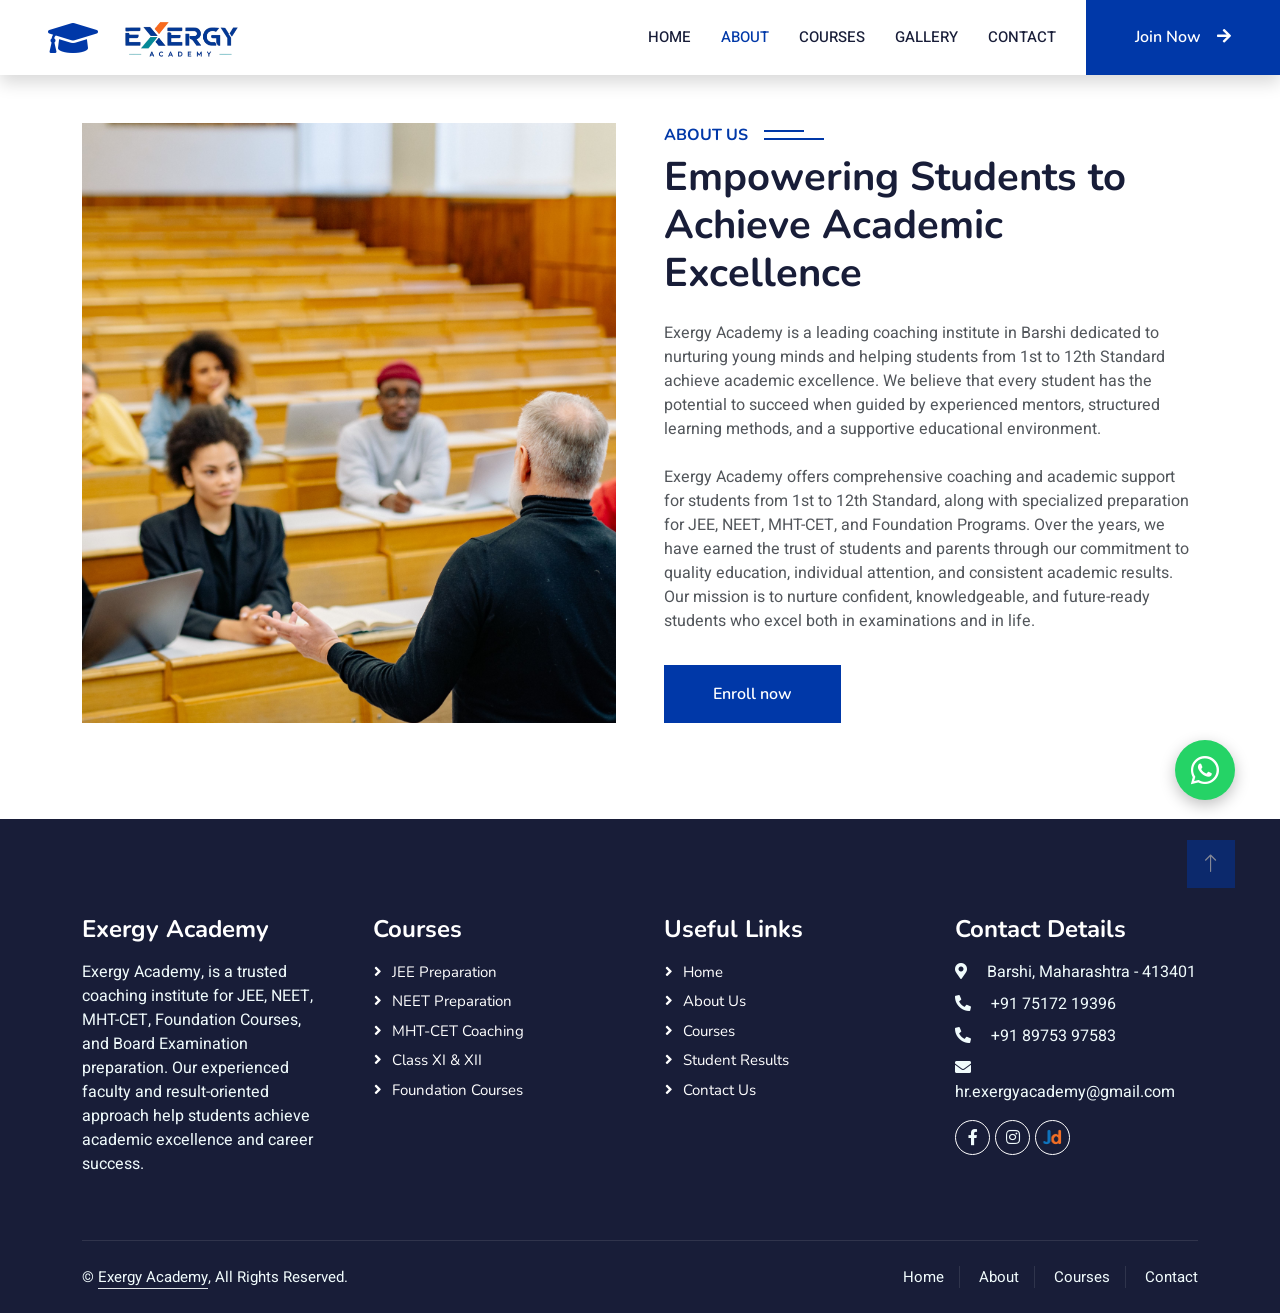
==== about.html @ f53d2403 "added code" ====
<!DOCTYPE html>
<html lang="en">

<head>
    <meta charset="utf-8">
    <meta content="width=device-width, initial-scale=1.0" name="viewport">

    <!-- SEO Title -->
    <title>Exergy Academy Barshi | Best Coaching Classes for JEE, NEET, MHT-CET & 11th-12th Science</title>

    <!-- SEO Meta -->
    <meta name="description"
        content="Exergy Academy is one of the leading coaching institutes in Barshi offering expert coaching for JEE, NEET, MHT-CET, Foundation (8th, 9th, 10th), and 11th & 12th Science with experienced faculty and excellent results.">

    <meta name="keywords"
        content="Exergy Academy, Exergy Academy Barshi, coaching classes in Barshi, best coaching classes in Barshi, JEE coaching Barshi, NEET coaching Barshi, MHT CET coaching Barshi, IIT JEE classes Barshi, Foundation classes Barshi, 8th coaching classes Barshi, 9th coaching classes Barshi, 10th coaching classes Barshi, 11th Science coaching Barshi, 12th Science coaching Barshi, Physics classes Barshi, Chemistry classes Barshi, Biology classes Barshi, Mathematics coaching Barshi, competitive exam coaching Barshi, entrance exam coaching Barshi, science academy Barshi, top coaching institute Barshi">

    <meta name="robots" content="index, follow">
    <meta name="author" content="Exergy Academy">

    <!-- Local SEO -->
    <meta name="geo.region" content="IN-MH">
    <meta name="geo.placename" content="Barshi, Solapur, Maharashtra">
    <meta name="geo.position" content="18.2343;75.6927">
    <meta name="ICBM" content="18.2343,75.6927">

    <!-- Open Graph -->
    <meta property="og:title"
        content="Exergy Academy Barshi | Best Coaching Institute for JEE, NEET & MHT-CET">

    <meta property="og:description"
        content="Join Exergy Academy Barshi for JEE, NEET, MHT-CET, Foundation and 11th-12th Science coaching with experienced faculty and excellent results.">

    <meta property="og:type" content="website">

    <meta property="og:url" content="https://www.exergyacademy.in/">

    <meta property="og:site_name" content="Exergy Academy">

    <!-- Twitter -->
    <meta name="twitter:card" content="summary_large_image">

    <meta name="twitter:title"
        content="Exergy Academy Barshi | Best Coaching Institute">

    <meta name="twitter:description"
        content="Expert coaching for JEE, NEET, MHT-CET, Foundation, and 11th-12th Science in Barshi.">

    <!-- Favicon -->
    <link rel="icon" href="img/favico.ico">
    <link rel="apple-touch-icon" href="img/favico.png">

    <!-- Google Fonts -->
    <link rel="preconnect" href="https://fonts.googleapis.com">
    <link rel="preconnect" href="https://fonts.gstatic.com" crossorigin>

    <link href="https://fonts.googleapis.com/css2?family=Heebo:wght@400;500;600&family=Nunito:wght@600;700;800&display=swap"
        rel="stylesheet">

    <!-- Font Awesome -->
    <link href="https://cdnjs.cloudflare.com/ajax/libs/font-awesome/5.10.0/css/all.min.css"
        rel="stylesheet">

    <!-- Bootstrap Icons -->
    <link href="https://cdn.jsdelivr.net/npm/bootstrap-icons@1.4.1/font/bootstrap-icons.css"
        rel="stylesheet">

    <!-- Libraries -->
    <link href="lib/animate/animate.min.css" rel="stylesheet">
    <link href="lib/owlcarousel/assets/owl.carousel.min.css" rel="stylesheet">

    <!-- Bootstrap -->
    <link href="css/bootstrap.min.css" rel="stylesheet">

    <!-- Main CSS -->
    <link href="css/style.css" rel="stylesheet">

    <!-- Local Business Schema -->
    <script type="application/ld+json">
{
  "@context":"https://schema.org",
  "@type":"EducationalOrganization",
  "name":"Exergy Academy",
  "url":"https://www.exergyacademy.in",
  "description":"Leading coaching institute in Barshi for JEE, NEET, MHT-CET, Foundation and 11th & 12th Science.",
  "telephone":[
    "+918975397583",
    "+917517219396"
  ],
  "email":"hr.exergyacademy@gmail.com",
  "address":{
    "@type":"PostalAddress",
    "streetAddress":"725, Near Shivshakti Bank",
    "addressLocality":"Barshi",
    "addressRegion":"Maharashtra",
    "postalCode":"413401",
    "addressCountry":"IN"
  },
  "areaServed":[
    "Barshi",
    "Solapur",
    "Maharashtra"
  ]
}
</script>

</head>

<body>
    <!-- Spinner Start -->
    <div id="spinner" class="show bg-white position-fixed translate-middle w-100 vh-100 top-50 start-50 d-flex align-items-center justify-content-center">
        <div class="spinner-border text-primary" style="width: 3rem; height: 3rem;" role="status">
            <span class="sr-only">Loading...</span>
        </div>
    </div>
    <!-- Spinner End -->


    <!-- Navbar Start -->
    <nav class="navbar navbar-expand-lg bg-white navbar-light shadow sticky-top p-0">
      <a href="index.html" class="navbar-brand d-flex align-items-center px-4 px-lg-5">
    <i class="fa fa-2x fa-graduation-cap text-primary"></i>
     <img
    src="img/exergylogo.png"
    alt="Exergy Academy"
    style="height: auto; width: auto; max-height: 95px;"
>
</a>
        <button type="button" class="navbar-toggler me-4" data-bs-toggle="collapse" data-bs-target="#navbarCollapse">
            <span class="navbar-toggler-icon"></span>
        </button>
        <div class="collapse navbar-collapse" id="navbarCollapse">
            <div class="navbar-nav ms-auto p-4 p-lg-0">
                <a href="index.html" class="nav-item nav-link">Home</a>
                <a href="about.html" class="nav-item nav-link active">About</a>
                <a href="courses.html" class="nav-item nav-link">Courses</a>
               <a href= "gallery.html" class="nav-item nav-link">Gallery</a>
                <!-- <div class="nav-item dropdown">
                    <a href="#" class="nav-link dropdown-toggle" data-bs-toggle="dropdown">Pages</a>
                    <div class="dropdown-menu fade-down m-0">
                        <a href="team.html" class="dropdown-item">Our Team</a>
                        <a href="testimonial.html" class="dropdown-item">Testimonial</a>
                        <a href="404.html" class="dropdown-item">404 Page</a>
                    </div>
                </div> -->
                <a href="contact.html" class="nav-item nav-link">Contact</a>
            </div>
            <a href="" class="btn btn-primary py-4 px-lg-5 d-none d-lg-block">Join Now<i class="fa fa-arrow-right ms-3"></i></a>
        </div>
    </nav>
    <!-- Navbar End -->


<!-- About Start -->
<div class="container-xxl py-5">
    <div class="container">
        <div class="row g-5">

            <div class="col-lg-6 d-none d-lg-block wow fadeInUp" data-wow-delay="0.1s" style="min-height: 400px;">
                <div class="position-relative h-100">
                    <!-- <img class="img-fluid position-absolute w-100 h-100"
                        src="img/aboutus.jpg"
                        alt="Exergy Academy"
                        style="object-fit: cover;"> -->
                        <img class="img-fluid position-absolute w-100 h-100 d-none d-lg-block"
     src="img/aboutus.jpg"
     alt="Exergy Academy"
     style="object-fit: cover;">
                </div>
            </div>

            <div class="col-lg-6 wow fadeInUp" data-wow-delay="0.3s">

                <h6 class="section-title bg-white text-start text-primary pe-3">
                    About Us
                </h6>

                <h1 class="mb-4">
                    Empowering Students to Achieve Academic Excellence
                </h1>

                <p class="mb-4">
                    Exergy Academy is a leading coaching institute in Barshi dedicated to
                    nurturing young minds and helping students from 1st to 12th Standard
                    achieve academic excellence. We believe that every student has the
                    potential to succeed when guided by experienced mentors, structured
                    learning methods, and a supportive educational environment.
                </p>

                <p class="mb-4">
                    Exergy Academy offers comprehensive coaching and academic support for
                    students from 1st to 12th Standard, along with specialized preparation
                    for JEE, NEET, MHT-CET, and Foundation Programs. Over the years, we have
                    earned the trust of students and parents through our commitment to
                    quality education, individual attention, and consistent academic results.
                    Our mission is to nurture confident, knowledgeable, and future-ready
                    students who excel both in examinations and in life.
                </p>
<a class="btn btn-primary py-3 px-5 mt-2" href="contact.html">
   Enroll now
</a>

            </div>

        </div>
    </div>
</div>
<!-- About End -->


    <!-- Team Start -->
    <!-- <div class="container-xxl py-5">
        <div class="container">
            <div class="text-center wow fadeInUp" data-wow-delay="0.1s">
                <h6 class="section-title bg-white text-center text-primary px-3">Instructors</h6>
                <h1 class="mb-5">Expert Instructors</h1>
            </div>
            <div class="row g-4">
                <div class="col-lg-3 col-md-6 wow fadeInUp" data-wow-delay="0.1s">
                    <div class="team-item bg-light">
                        <div class="overflow-hidden">
                            <img class="img-fluid" src="img/team-1.jpg" alt="">
                        </div>
                        <div class="position-relative d-flex justify-content-center" style="margin-top: -23px;">
                            <div class="bg-light d-flex justify-content-center pt-2 px-1">
                                <a class="btn btn-sm-square btn-primary mx-1" href=""><i class="fab fa-facebook-f"></i></a>
                                <a class="btn btn-sm-square btn-primary mx-1" href=""><i class="fab fa-twitter"></i></a>
                                <a class="btn btn-sm-square btn-primary mx-1" href=""><i class="fab fa-instagram"></i></a>
                            </div>
                        </div>
                        <div class="text-center p-4">
                            <h5 class="mb-0">Instructor Name</h5>
                            <small>Designation</small>
                        </div>
                    </div>
                </div>
                <div class="col-lg-3 col-md-6 wow fadeInUp" data-wow-delay="0.3s">
                    <div class="team-item bg-light">
                        <div class="overflow-hidden">
                            <img class="img-fluid" src="img/team-2.jpg" alt="">
                        </div>
                        <div class="position-relative d-flex justify-content-center" style="margin-top: -23px;">
                            <div class="bg-light d-flex justify-content-center pt-2 px-1">
                                <a class="btn btn-sm-square btn-primary mx-1" href=""><i class="fab fa-facebook-f"></i></a>
                                <a class="btn btn-sm-square btn-primary mx-1" href=""><i class="fab fa-twitter"></i></a>
                                <a class="btn btn-sm-square btn-primary mx-1" href=""><i class="fab fa-instagram"></i></a>
                            </div>
                        </div>
                        <div class="text-center p-4">
                            <h5 class="mb-0">Instructor Name</h5>
                            <small>Designation</small>
                        </div>
                    </div>
                </div>
                <div class="col-lg-3 col-md-6 wow fadeInUp" data-wow-delay="0.5s">
                    <div class="team-item bg-light">
                        <div class="overflow-hidden">
                            <img class="img-fluid" src="img/team-3.jpg" alt="">
                        </div>
                        <div class="position-relative d-flex justify-content-center" style="margin-top: -23px;">
                            <div class="bg-light d-flex justify-content-center pt-2 px-1">
                                <a class="btn btn-sm-square btn-primary mx-1" href=""><i class="fab fa-facebook-f"></i></a>
                                <a class="btn btn-sm-square btn-primary mx-1" href=""><i class="fab fa-twitter"></i></a>
                                <a class="btn btn-sm-square btn-primary mx-1" href=""><i class="fab fa-instagram"></i></a>
                            </div>
                        </div>
                        <div class="text-center p-4">
                            <h5 class="mb-0">Instructor Name</h5>
                            <small>Designation</small>
                        </div>
                    </div>
                </div>
                <div class="col-lg-3 col-md-6 wow fadeInUp" data-wow-delay="0.7s">
                    <div class="team-item bg-light">
                        <div class="overflow-hidden">
                            <img class="img-fluid" src="img/team-4.jpg" alt="">
                        </div>
                        <div class="position-relative d-flex justify-content-center" style="margin-top: -23px;">
                            <div class="bg-light d-flex justify-content-center pt-2 px-1">
                                <a class="btn btn-sm-square btn-primary mx-1" href=""><i class="fab fa-facebook-f"></i></a>
                                <a class="btn btn-sm-square btn-primary mx-1" href=""><i class="fab fa-twitter"></i></a>
                                <a class="btn btn-sm-square btn-primary mx-1" href=""><i class="fab fa-instagram"></i></a>
                            </div>
                        </div>
                        <div class="text-center p-4">
                            <h5 class="mb-0">Instructor Name</h5>
                            <small>Designation</small>
                        </div>
                    </div>
                </div>
            </div>
        </div>
    </div> -->
    <!-- Team End -->
        

<!-- Footer Start -->
<div class="container-fluid bg-dark text-light footer pt-5 mt-5 wow fadeIn" data-wow-delay="0.1s">
    <div class="container py-5">
        <div class="row g-5">

            <!-- About Exergy Academy -->
            <div class="col-lg-3 col-md-6">
                <h4 class="text-white mb-3">Exergy Academy</h4>

                <p>
                    Exergy Academy, is a trusted coaching institute
                    for JEE, NEET, MHT-CET, Foundation Courses, and Board Examination
                    preparation. Our experienced faculty and result-oriented approach
                    help students achieve academic excellence and career success.
                </p>
            </div>

            <!-- Courses -->
            <div class="col-lg-3 col-md-6">
                <h4 class="text-white mb-3">Courses</h4>

                <a class="btn btn-link" href="">JEE Preparation</a>
                <a class="btn btn-link" href="">NEET Preparation</a>
                <a class="btn btn-link" href="">MHT-CET Coaching</a>
                <a class="btn btn-link" href="">Class XI & XII</a>
                <a class="btn btn-link" href="">Foundation Courses</a>
            </div>

            <!-- Useful Links -->
            <div class="col-lg-3 col-md-6">
                <h4 class="text-white mb-3">Useful Links</h4>

                <a class="btn btn-link" href="">Home</a>
                <a class="btn btn-link" href="">About Us</a>
                <a class="btn btn-link" href="">Courses</a>
                <a class="btn btn-link" href="">Student Results</a>
                <a class="btn btn-link" href="">Contact Us</a>
            </div>

            <!-- Contact Details -->
            <div class="col-lg-3 col-md-6">
                <h4 class="text-white mb-3">Contact Details</h4>

                <p class="mb-2">
                    <i class="fa fa-map-marker-alt me-3"></i>
                    Barshi, Maharashtra - 413401
                </p>

                <p class="mb-2">
                    <i class="fa fa-phone-alt me-3"></i>
                    +91 75172 19396
                </p>
<p class="mb-2">
    <i class="fa fa-phone-alt me-3"></i>
    +91 89753 97583
</p>
                <p class="mb-2">
                    <i class="fa fa-envelope me-3"></i>
                  hr.exergyacademy@gmail.com
                </p>

           <div class="d-flex pt-2">

    <!-- Facebook -->
    <a class="btn btn-outline-light btn-social"
       href="https://www.facebook.com/p/Exergy-Academy-Barshi-61585380789980/"
       target="_blank">
        <i class="fab fa-facebook-f"></i>
    </a>

    <!-- Instagram -->
    <a class="btn btn-outline-light btn-social"
       href="https://www.instagram.com/exergy__academy/"
       target="_blank">
        <i class="fab fa-instagram"></i>
    </a>

    

   <!-- Justdial -->
<a class="btn btn-outline-light btn-social"
   href="https://www.justdial.com/Barshi/Exergy-Academy-Behind-Shiv-Shakti-Bank-Market-Yard-Barshi/9999PX217-X217-260427223105-Q3V7_BZDET"
   target="_blank"
   title="Justdial">

    <img src="img/justdial.png"
         alt="Justdial"
         style="width:30px; height:40px; object-fit:contain;">
</a>

</div>
            </div>

        </div>
    </div>

    <div class="container">
        <div class="copyright">
            <div class="row">

                <div class="col-md-6 text-center text-md-start mb-3 mb-md-0">
                    &copy; <a class="border-bottom" href="#">Exergy Academy</a>,
                    All Rights Reserved.
                </div>

                <div class="col-md-6 text-center text-md-end">
                    <div class="footer-menu">
                        <a href="">Home</a>
                        <a href="">About</a>
                        <a href="">Courses</a>
                        <a href="">Contact</a>
                    </div>
                </div>

            </div>
        </div>
    </div>
</div>
<!-- Footer End -->
<div class="floating_btn">
    <a href="https://wa.me/917517219396?text=Hello%20Exergy%20Academy!%20I%20would%20like%20to%20know%20more%20about%20your%20JEE,%20NEET,%20MHT-CET%20and%2011th-12th%20Science%20courses." target="_blank">
        <div class="contact_icon">
        <i class="fab fa-whatsapp"></i>
        </div>
    </a>
</div>

    <!-- Back to Top -->
    <a href="#top" class="btn btn-lg  btn-lg-square back-to-top"><i class="bi bi-arrow-up"></i></a>


    <!-- JavaScript Libraries -->
    <script src="https://code.jquery.com/jquery-3.4.1.min.js"></script>
    <script src="https://cdn.jsdelivr.net/npm/bootstrap@5.0.0/dist/js/bootstrap.bundle.min.js"></script>
    <script src="lib/wow/wow.min.js"></script>
    <script src="lib/easing/easing.min.js"></script>
    <script src="lib/waypoints/waypoints.min.js"></script>
    <script src="lib/owlcarousel/owl.carousel.min.js"></script>

    <!-- Template Javascript -->
    <script src="js/main.js"></script>
</body>

</html>
---- css/style.css ----
/********** Template CSS **********/
/********** Template CSS **********/
/********** Template CSS **********/
:root {
    --primary: #0038A8;
    --secondary: #0038A8;
    --light: #F0FBFC;
    --dark: #181d38;
}



.fw-medium {
    font-weight: 600 !important;
}

.fw-semi-bold {
    font-weight: 700 !important;
}

.back-to-top {
   
    color:white;
    /* #0038A8 #033994 */
     background:  #0038A8;
    position: fixed;
    display: none;
    right: 45px;
    bottom: 12px;
    z-index: 99;
}

@media (max-width:768px){
    .back-to-top{
        right: 5px !important;
        bottom: 12px !important;
        margin: 0 !important;
        transform: none !important;
    }
}
/*** Spinner ***/
#spinner {
    opacity: 0;
    visibility: hidden;
    transition: opacity .5s ease-out, visibility 0s linear .5s;
    z-index: 99999;
}

#spinner.show {
    transition: opacity .5s ease-out, visibility 0s linear 0s;
    visibility: visible;
    opacity: 1;
}


/*** Button ***/
.btn {
    font-family: 'Nunito', sans-serif;
    font-weight: 600;
    transition: .5s;
}

.btn.btn-primary,
.btn.btn-secondary {
    color: #FFFFFF;
}

.btn-square {
    width: 38px;
    height: 38px;
}

.btn-sm-square {
    width: 32px;
    height: 32px;
}

.btn-lg-square {
    width: 48px;
    height: 48px;
}

.btn-square,
.btn-sm-square,
.btn-lg-square {
    padding: 0;
    display: flex;
    align-items: center;
    justify-content: center;
    font-weight: normal;
    border-radius: 0px;
}


/*** Navbar ***/
.navbar .dropdown-toggle::after {
    border: none;
    content: "\f107";
    font-family: "Font Awesome 5 Free";
    font-weight: 900;
    vertical-align: middle;
    margin-left: 8px;
}

.navbar-light .navbar-nav .nav-link {
    margin-right: 30px;
    padding: 25px 0;
    color: #FFFFFF;
    font-size: 15px;
    text-transform: uppercase;
    outline: none;
}

.navbar-light .navbar-nav .nav-link:hover,
.navbar-light .navbar-nav .nav-link.active {
    color: var(--primary);
}

@media (max-width: 991.98px) {
    .navbar-light .navbar-nav .nav-link  {
        margin-right: 0;
        padding: 10px 0;
    }

    .navbar-light .navbar-nav {
        border-top: 1px solid #EEEEEE;
    }
}

.navbar-light .navbar-brand,
.navbar-light a.btn {
    height: 75px;
}

.navbar-light .navbar-nav .nav-link {
    color: var(--dark);
    font-weight: 500;
}

.navbar-light.sticky-top {
    top: -100px;
    transition: .5s;
}

@media (min-width: 992px) {
    .navbar .nav-item .dropdown-menu {
        display: block;
        margin-top: 0;
        opacity: 0;
        visibility: hidden;
        transition: .5s;
    }

    .navbar .dropdown-menu.fade-down {
        top: 100%;
        transform: rotateX(-75deg);
        transform-origin: 0% 0%;
    }

    .navbar .nav-item:hover .dropdown-menu {
        top: 100%;
        transform: rotateX(0deg);
        visibility: visible;
        transition: .5s;
        opacity: 1;
    }
}
/* Hide Owl Carousel navigation arrows */
.header-carousel .owl-nav{
    display: none !important;
}

/*** Header carousel ***/
@media (max-width: 768px) {
    .header-carousel .owl-carousel-item {
        position: relative;
        min-height: 500px;
    }
    
    .header-carousel .owl-carousel-item img {
        position: absolute;
        width: 100%;
        height: 100%;
        object-fit: cover;
    }
}

.header-carousel .owl-nav {
    position: absolute;
    top: 50%;
    right: 8%;
    transform: translateY(-50%);
    display: flex;
    flex-direction: column;
}

.header-carousel .owl-nav .owl-prev,
.header-carousel .owl-nav .owl-next {
    margin: 7px 0;
    width: 45px;
    height: 45px;
    display: flex;
    align-items: center;
    justify-content: center;
    color: #FFFFFF;
    background: transparent;
    border: 1px solid #FFFFFF;
    font-size: 22px;
    transition: .5s;
}

.header-carousel .owl-nav .owl-prev:hover,
.header-carousel .owl-nav .owl-next:hover {
    background: var(--primary);
    border-color: var(--primary);
}

.page-header {
    background: linear-gradient(rgba(24, 29, 56, .7), rgba(24, 29, 56, .7)), url(../img/carousel-1.jpg);
    background-position: center center;
    background-repeat: no-repeat;
    background-size: cover;
}

.page-header-inner {
    background: rgba(15, 23, 43, .7);
}

.breadcrumb-item + .breadcrumb-item::before {
    color: var(--light);
}


/*** Section Title ***/
.section-title {
    position: relative;
    display: inline-block;
    text-transform: uppercase;
}

.section-title::before {
    position: absolute;
    content: "";
    width: calc(100% + 80px);
    height: 2px;
    top: 4px;
    left: -40px;
    background: var(--primary);
    z-index: -1;
}

.section-title::after {
    position: absolute;
    content: "";
    width: calc(100% + 120px);
    height: 2px;
    bottom: 5px;
    left: -60px;
    background: var(--primary);
    z-index: -1;
}

.section-title.text-start::before {
    width: calc(100% + 40px);
    left: 0;
}

.section-title.text-start::after {
    width: calc(100% + 60px);
    left: 0;
}


/*** Service ***/
.service-item {
    background: var(--light);
    transition: .5s;
}

.service-item:hover {
    margin-top: -10px;
    background: var(--primary);
}

.service-item * {
    transition: .5s;
}

.service-item:hover * {
    color: var(--light) !important;
}


/*** Categories & Courses ***/
.category img,
.course-item img {
    transition: .5s;
}

.category a:hover img,
.course-item:hover img {
    transform: scale(1.1);
}


/*** Team ***/
.team-item img {
    transition: .5s;
}

.team-item:hover img {
    transform: scale(1.1);
}


/*** Testimonial ***/
.testimonial-carousel::before {
    position: absolute;
    content: "";
    top: 0;
    left: 0;
    height: 100%;
    width: 0;
    background: linear-gradient(to right, rgba(255, 255, 255, 1) 0%, rgba(255, 255, 255, 0) 100%);
    z-index: 1;
}

.testimonial-carousel::after {
    position: absolute;
    content: "";
    top: 0;
    right: 0;
    height: 100%;
    width: 0;
    background: linear-gradient(to left, rgba(255, 255, 255, 1) 0%, rgba(255, 255, 255, 0) 100%);
    z-index: 1;
}

@media (min-width: 768px) {
    .testimonial-carousel::before,
    .testimonial-carousel::after {
        width: 200px;
    }
}

@media (min-width: 992px) {
    .testimonial-carousel::before,
    .testimonial-carousel::after {
        width: 300px;
    }
}

.testimonial-carousel .owl-item .testimonial-text,
.testimonial-carousel .owl-item.center .testimonial-text * {
    transition: .5s;
}

.testimonial-carousel .owl-item.center .testimonial-text {
    background: var(--primary) !important;
}

.testimonial-carousel .owl-item.center .testimonial-text * {
    color: #FFFFFF !important;
}

.testimonial-carousel .owl-dots {
    margin-top: 24px;
    display: flex;
    align-items: flex-end;
    justify-content: center;
}

.testimonial-carousel .owl-dot {
    position: relative;
    display: inline-block;
    margin: 0 5px;
    width: 15px;
    height: 15px;
    border: 1px solid #CCCCCC;
    transition: .5s;
}

.testimonial-carousel .owl-dot.active {
    background: var(--primary);
    border-color: var(--primary);
}

/* gallery  */
/* Gallery Cards */

.gallery-card{
    margin:12px;
    overflow:hidden;
    border-radius:18px;
    background:#fff;
    box-shadow:0 12px 35px rgba(0,0,0,.15);
    transition:all .4s ease;
}

.gallery-card img{
    width:100%;
    height:320px;
    object-fit:cover;
    transition:transform .5s ease;
    display:block;
}

.gallery-card:hover{
    transform:translateY(-8px);
    box-shadow:0 20px 45px rgba(0,0,0,.25);
}

.gallery-card:hover img{
    transform:scale(1.08);
}

/* Highlight center image */

.testimonial-carousel .owl-item.center .gallery-card{
    transform:scale(1.05);
    box-shadow:0 25px 55px rgba(0,0,0,.30);
}

.testimonial-carousel .owl-item.center .gallery-card img{
    transform:scale(1.03);
}

@media (max-width:768px){

.gallery-card img{
    height:240px;
}

}

/*  */


/*** Footer ***/


.footer .btn.btn-social {
    margin-right: 5px;
    width: 35px;
    height: 35px;
    display: flex;
    align-items: center;
    justify-content: center;
    color: var(--light);
    font-weight: normal;
    border: 1px solid #FFFFFF;
    border-radius: 35px;
    transition: .3s;
}

.footer .btn.btn-social:hover {
    color: var(--primary);
}

.footer .btn.btn-link {
    display: block;
    margin-bottom: 5px;
    padding: 0;
    text-align: left;
    color: #FFFFFF;
    font-size: 15px;
    font-weight: normal;
    text-transform: capitalize;
    transition: .3s;
}

.footer .btn.btn-link::before {
    position: relative;
    content: "\f105";
    font-family: "Font Awesome 5 Free";
    font-weight: 900;
    margin-right: 10px;
}

.footer .btn.btn-link:hover {
    letter-spacing: 1px;
    box-shadow: none;
}

.footer .copyright {
    padding: 25px 0;
    font-size: 15px;
    border-top: 1px solid rgba(256, 256, 256, .1);
}

.footer .copyright a {
    color: var(--light);
}

.footer .footer-menu a {
    margin-right: 15px;
    padding-right: 15px;
    border-right: 1px solid rgba(255, 255, 255, .1);
}

.footer .footer-menu a:last-child {
    margin-right: 0;
    padding-right: 0;
    border-right: none;
}



/* Counter Section */
.counter-section {
    background: #f5f5f5;
}

.counter-number {
    color: #0038A8;
    font-size: 2rem;
    font-weight: 700;
    line-height: 1;
    margin-bottom: 10px;
}
.counter-text {
    font-size: 24px;
    color: #6c757d;
    margin-bottom: 0;
    font-weight: 500;
}

/* @media (max-width: 768px) {
    .counter-number {
        font-size: 48px;
    }

    .counter-text {
        font-size: 18px;
    }
} */
/* Mobile Counter Responsive */
@media (max-width: 576px) {

    .counter-section {
        padding: 30px 0 !important;
    }

    .counter-number {
        font-size: 28px !important;
        font-weight: 700;
        margin-bottom: 5px;
        line-height: 1.2;
    }

    .counter-text {
        font-size: 13px;
        font-weight: 600;
        line-height: 1.3;
        margin-bottom: 0;
    }

    .counter-section .col-6 {
        margin-bottom: 20px;
    }
}


.cta-section {
   
    background: #0038A8;
}

.cta-section h2 {
    color: #fff;
    font-weight: 700;
}

.cta-section p {
    color: rgba(255,255,255,0.9);
    font-size: 1.15rem;
}

.cta-section .btn-light {
    border-radius: 50px;
    padding: 12px 30px;
    font-weight: 600;
    color: #0038A8;
}

.cta-section .btn-outline-light {
    border-radius: 50px;
    padding: 12px 30px;
    font-weight: 600;
}

/* whatsapp icon */

/* Remove underline */
.floating_btn a{
    text-decoration: none;
}

/* Floating WhatsApp */
.floating_btn{
    position: fixed;
    right: 45px;
    bottom: 100px;   /* Above Back-to-Top button */
    z-index: 9999;
}
@media (max-width:768px){
    .floating_btn{
        right: 10px !important;
        bottom: 85px !important;
    }
}

.contact_icon{
    width:60px;
    height:60px;
    background:#25D366;
    color:#fff;
    border-radius:50%;
    display:flex;
    align-items:center;
    justify-content:center;
    font-size:32px;
    box-shadow:0 5px 15px rgba(0,0,0,.25);
    animation:pulsing 1.5s infinite;
    transition:.3s;
}

.contact_icon:hover{
    transform:scale(1.08);
    color:#fff;
}

@keyframes pulsing{
    0%{
        box-shadow:0 0 0 0 rgba(37,211,102,.6);
    }
    70%{
        box-shadow:0 0 0 18px rgba(37,211,102,0);
    }
    100%{
        box-shadow:0 0 0 0 rgba(37,211,102,0);
    }
}

/* Mobile */
@media (max-width:768px){

    .floating_btn{
        right:1px;
        bottom:85px;
    }

    .contact_icon{
        width:55px;
        height:55px;
        font-size:28px;
    }

  
}
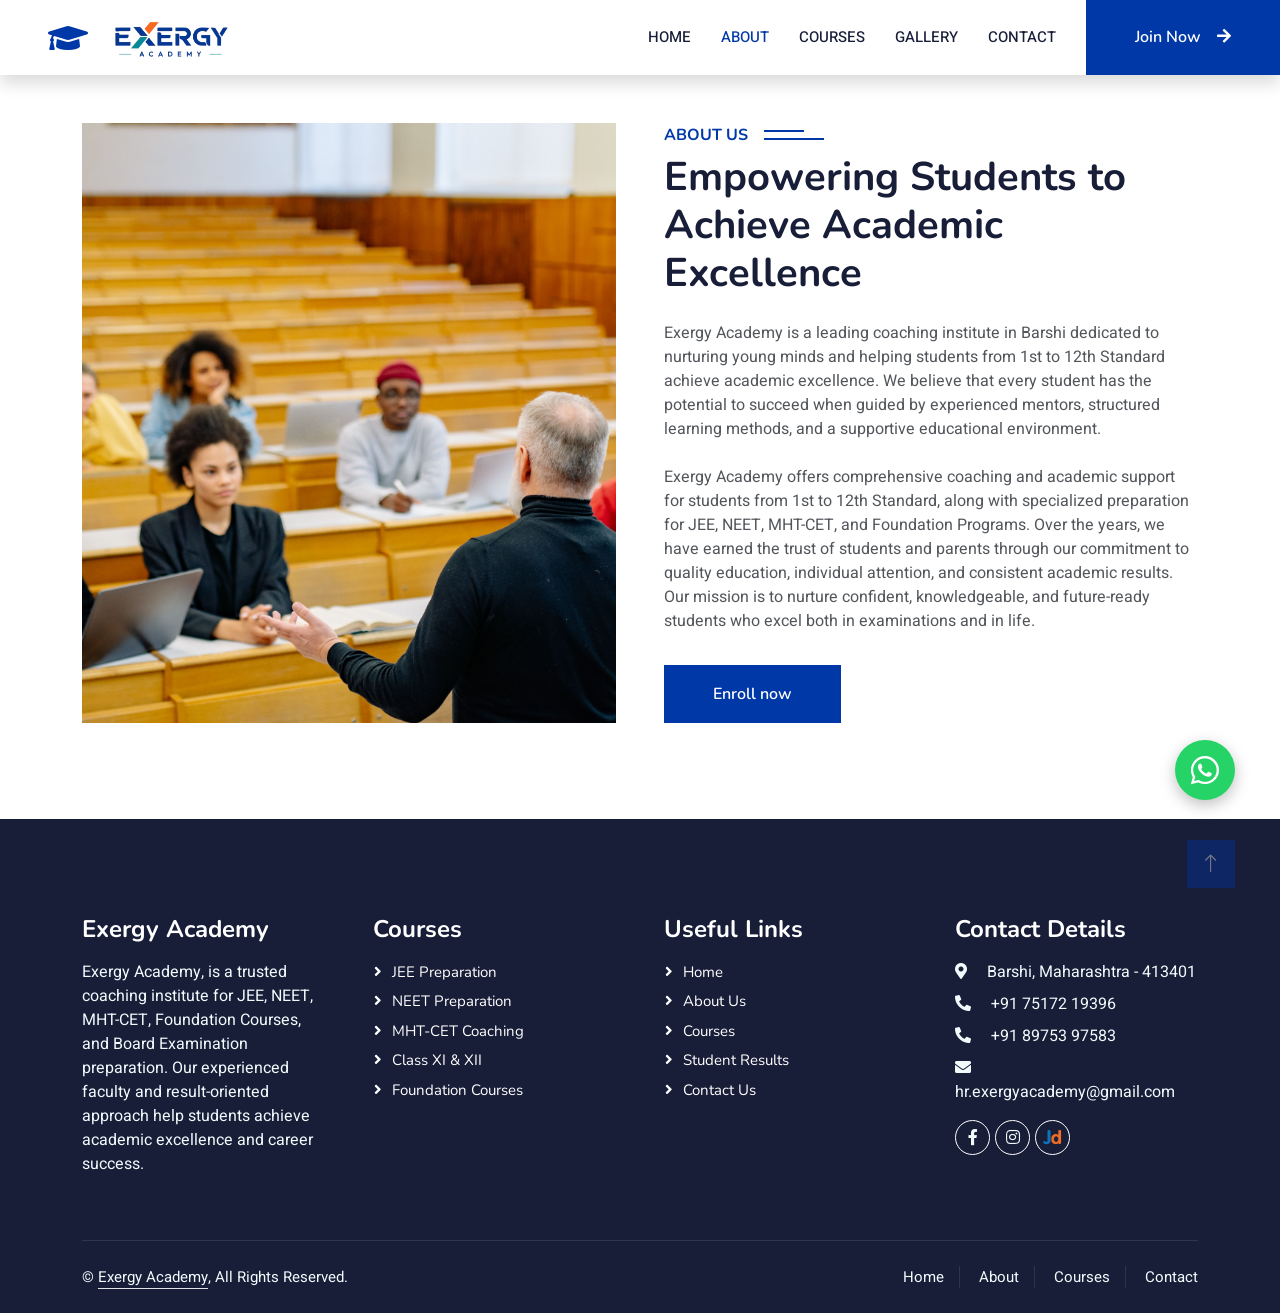
==== commit a3dc3196: "logo" ====
--- a/about.html
+++ b/about.html
@@ -118,13 +118,12 @@
 
     <!-- Navbar Start -->
     <nav class="navbar navbar-expand-lg bg-white navbar-light shadow sticky-top p-0">
-      <a href="index.html" class="navbar-brand d-flex align-items-center px-4 px-lg-5">
-    <i class="fa fa-2x fa-graduation-cap text-primary"></i>
-     <img
+        <a href="index.html" class="navbar-brand d-flex align-items-center px-4 px-lg-5">
+   <i class="fa fa-graduation-cap text-primary feature-icon"></i>
+  <img
     src="img/exergylogo.png"
     alt="Exergy Academy"
-    style="height: auto; width: auto; max-height: 95px;"
->
+    class="logo-img">
 </a>
         <button type="button" class="navbar-toggler me-4" data-bs-toggle="collapse" data-bs-target="#navbarCollapse">
             <span class="navbar-toggler-icon"></span>
--- a/css/style.css
+++ b/css/style.css
@@ -30,6 +30,30 @@
     z-index: 99;
 }
 
+/* Desktop  logo*/
+.logo-img{
+    width: auto;
+    height: auto;
+    max-height: 95px;
+}
+
+/* Mobile */
+@media (max-width:768px){
+    .logo-img{
+        max-height: 80px !important;
+    }
+}
+/* Desktop */
+.feature-icon{
+    font-size: 2rem;
+}
+
+/* Mobile */
+@media (max-width:768px){
+    .feature-icon{
+        font-size: 1.5rem !important;
+    }
+}
 @media (max-width:768px){
     .back-to-top{
         right: 5px !important;
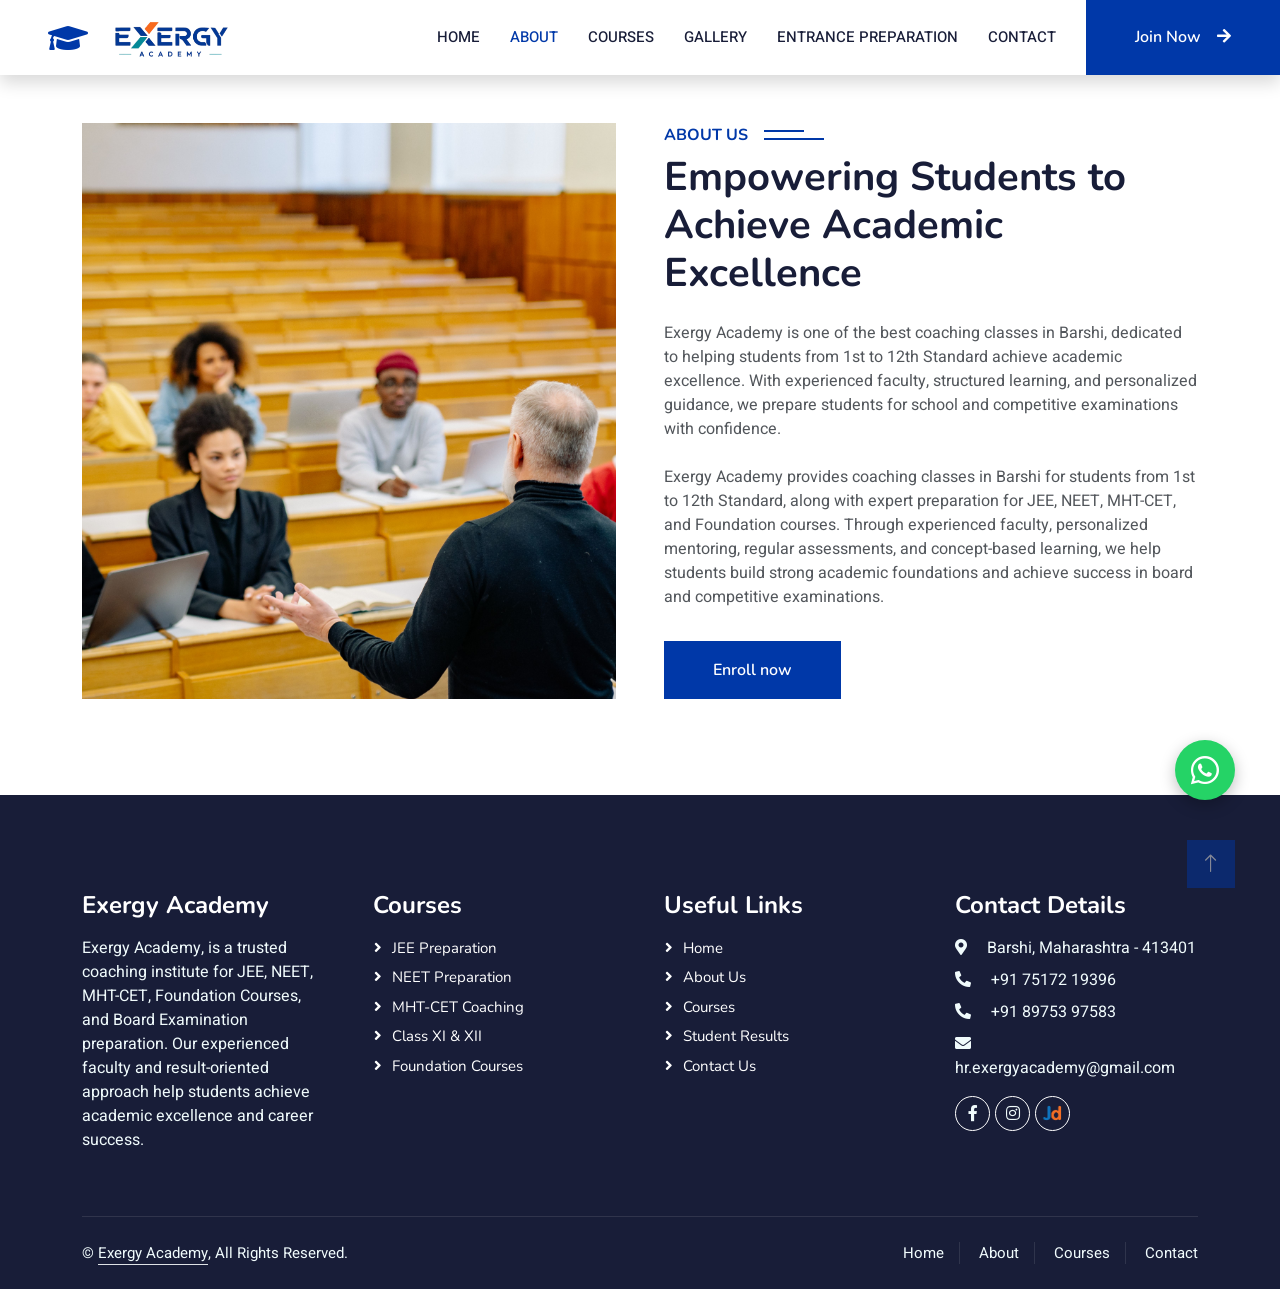
==== commit cc244b8b: "added jee neet" ====
--- a/about.html
+++ b/about.html
@@ -6,11 +6,11 @@
     <meta content="width=device-width, initial-scale=1.0" name="viewport">
 
     <!-- SEO Title -->
-    <title>Exergy Academy Barshi | Best Coaching Classes for JEE, NEET, MHT-CET & 11th-12th Science</title>
+     <title>Best JEE, NEET & MHT-CET Coaching in Barshi</title>
 
     <!-- SEO Meta -->
     <meta name="description"
-        content="Exergy Academy is one of the leading coaching institutes in Barshi offering expert coaching for JEE, NEET, MHT-CET, Foundation (8th, 9th, 10th), and 11th & 12th Science with experienced faculty and excellent results.">
+        content="Exergy Academy is one of the best coaching institutes in Barshi offering expert coaching for JEE, NEET, MHT-CET, Foundation (8th, 9th, 10th), and 11th & 12th Science with experienced faculty and excellent results.">
 
     <meta name="keywords"
         content="Exergy Academy, Exergy Academy Barshi, coaching classes in Barshi, best coaching classes in Barshi, JEE coaching Barshi, NEET coaching Barshi, MHT CET coaching Barshi, IIT JEE classes Barshi, Foundation classes Barshi, 8th coaching classes Barshi, 9th coaching classes Barshi, 10th coaching classes Barshi, 11th Science coaching Barshi, 12th Science coaching Barshi, Physics classes Barshi, Chemistry classes Barshi, Biology classes Barshi, Mathematics coaching Barshi, competitive exam coaching Barshi, entrance exam coaching Barshi, science academy Barshi, top coaching institute Barshi">
@@ -134,14 +134,7 @@
                 <a href="about.html" class="nav-item nav-link active">About</a>
                 <a href="courses.html" class="nav-item nav-link">Courses</a>
                <a href= "gallery.html" class="nav-item nav-link">Gallery</a>
-                <!-- <div class="nav-item dropdown">
-                    <a href="#" class="nav-link dropdown-toggle" data-bs-toggle="dropdown">Pages</a>
-                    <div class="dropdown-menu fade-down m-0">
-                        <a href="team.html" class="dropdown-item">Our Team</a>
-                        <a href="testimonial.html" class="dropdown-item">Testimonial</a>
-                        <a href="404.html" class="dropdown-item">404 Page</a>
-                    </div>
-                </div> -->
+               <a href= "jeeneet.html" class="nav-item nav-link">Entrance Preparation</a>
                 <a href="contact.html" class="nav-item nav-link">Contact</a>
             </div>
             <a href="" class="btn btn-primary py-4 px-lg-5 d-none d-lg-block">Join Now<i class="fa fa-arrow-right ms-3"></i></a>
@@ -178,23 +171,20 @@
                     Empowering Students to Achieve Academic Excellence
                 </h1>
 
-                <p class="mb-4">
-                    Exergy Academy is a leading coaching institute in Barshi dedicated to
-                    nurturing young minds and helping students from 1st to 12th Standard
-                    achieve academic excellence. We believe that every student has the
-                    potential to succeed when guided by experienced mentors, structured
-                    learning methods, and a supportive educational environment.
-                </p>
-
-                <p class="mb-4">
-                    Exergy Academy offers comprehensive coaching and academic support for
-                    students from 1st to 12th Standard, along with specialized preparation
-                    for JEE, NEET, MHT-CET, and Foundation Programs. Over the years, we have
-                    earned the trust of students and parents through our commitment to
-                    quality education, individual attention, and consistent academic results.
-                    Our mission is to nurture confident, knowledgeable, and future-ready
-                    students who excel both in examinations and in life.
-                </p>
+             <p class="mb-4">
+    Exergy Academy is one of the best coaching classes in Barshi, dedicated to
+    helping students from 1st to 12th Standard achieve academic excellence.
+    With experienced faculty, structured learning, and personalized guidance,
+    we prepare students for school and competitive examinations with confidence.
+</p>
+
+             <p class="mb-4">
+    Exergy Academy provides coaching classes in Barshi for students from 1st to 12th Standard,
+    along with expert preparation for JEE, NEET, MHT-CET, and Foundation courses. Through
+    experienced faculty, personalized mentoring, regular assessments, and concept-based
+    learning, we help students build strong academic foundations and achieve success in
+    board and competitive examinations.
+</p>
 <a class="btn btn-primary py-3 px-5 mt-2" href="contact.html">
    Enroll now
 </a>
@@ -207,91 +197,7 @@
 <!-- About End -->
 
 
-    <!-- Team Start -->
-    <!-- <div class="container-xxl py-5">
-        <div class="container">
-            <div class="text-center wow fadeInUp" data-wow-delay="0.1s">
-                <h6 class="section-title bg-white text-center text-primary px-3">Instructors</h6>
-                <h1 class="mb-5">Expert Instructors</h1>
-            </div>
-            <div class="row g-4">
-                <div class="col-lg-3 col-md-6 wow fadeInUp" data-wow-delay="0.1s">
-                    <div class="team-item bg-light">
-                        <div class="overflow-hidden">
-                            <img class="img-fluid" src="img/team-1.jpg" alt="">
-                        </div>
-                        <div class="position-relative d-flex justify-content-center" style="margin-top: -23px;">
-                            <div class="bg-light d-flex justify-content-center pt-2 px-1">
-                                <a class="btn btn-sm-square btn-primary mx-1" href=""><i class="fab fa-facebook-f"></i></a>
-                                <a class="btn btn-sm-square btn-primary mx-1" href=""><i class="fab fa-twitter"></i></a>
-                                <a class="btn btn-sm-square btn-primary mx-1" href=""><i class="fab fa-instagram"></i></a>
-                            </div>
-                        </div>
-                        <div class="text-center p-4">
-                            <h5 class="mb-0">Instructor Name</h5>
-                            <small>Designation</small>
-                        </div>
-                    </div>
-                </div>
-                <div class="col-lg-3 col-md-6 wow fadeInUp" data-wow-delay="0.3s">
-                    <div class="team-item bg-light">
-                        <div class="overflow-hidden">
-                            <img class="img-fluid" src="img/team-2.jpg" alt="">
-                        </div>
-                        <div class="position-relative d-flex justify-content-center" style="margin-top: -23px;">
-                            <div class="bg-light d-flex justify-content-center pt-2 px-1">
-                                <a class="btn btn-sm-square btn-primary mx-1" href=""><i class="fab fa-facebook-f"></i></a>
-                                <a class="btn btn-sm-square btn-primary mx-1" href=""><i class="fab fa-twitter"></i></a>
-                                <a class="btn btn-sm-square btn-primary mx-1" href=""><i class="fab fa-instagram"></i></a>
-                            </div>
-                        </div>
-                        <div class="text-center p-4">
-                            <h5 class="mb-0">Instructor Name</h5>
-                            <small>Designation</small>
-                        </div>
-                    </div>
-                </div>
-                <div class="col-lg-3 col-md-6 wow fadeInUp" data-wow-delay="0.5s">
-                    <div class="team-item bg-light">
-                        <div class="overflow-hidden">
-                            <img class="img-fluid" src="img/team-3.jpg" alt="">
-                        </div>
-                        <div class="position-relative d-flex justify-content-center" style="margin-top: -23px;">
-                            <div class="bg-light d-flex justify-content-center pt-2 px-1">
-                                <a class="btn btn-sm-square btn-primary mx-1" href=""><i class="fab fa-facebook-f"></i></a>
-                                <a class="btn btn-sm-square btn-primary mx-1" href=""><i class="fab fa-twitter"></i></a>
-                                <a class="btn btn-sm-square btn-primary mx-1" href=""><i class="fab fa-instagram"></i></a>
-                            </div>
-                        </div>
-                        <div class="text-center p-4">
-                            <h5 class="mb-0">Instructor Name</h5>
-                            <small>Designation</small>
-                        </div>
-                    </div>
-                </div>
-                <div class="col-lg-3 col-md-6 wow fadeInUp" data-wow-delay="0.7s">
-                    <div class="team-item bg-light">
-                        <div class="overflow-hidden">
-                            <img class="img-fluid" src="img/team-4.jpg" alt="">
-                        </div>
-                        <div class="position-relative d-flex justify-content-center" style="margin-top: -23px;">
-                            <div class="bg-light d-flex justify-content-center pt-2 px-1">
-                                <a class="btn btn-sm-square btn-primary mx-1" href=""><i class="fab fa-facebook-f"></i></a>
-                                <a class="btn btn-sm-square btn-primary mx-1" href=""><i class="fab fa-twitter"></i></a>
-                                <a class="btn btn-sm-square btn-primary mx-1" href=""><i class="fab fa-instagram"></i></a>
-                            </div>
-                        </div>
-                        <div class="text-center p-4">
-                            <h5 class="mb-0">Instructor Name</h5>
-                            <small>Designation</small>
-                        </div>
-                    </div>
-                </div>
-            </div>
-        </div>
-    </div> -->
-    <!-- Team End -->
-        
+  
 
 <!-- Footer Start -->
 <div class="container-fluid bg-dark text-light footer pt-5 mt-5 wow fadeIn" data-wow-delay="0.1s">
